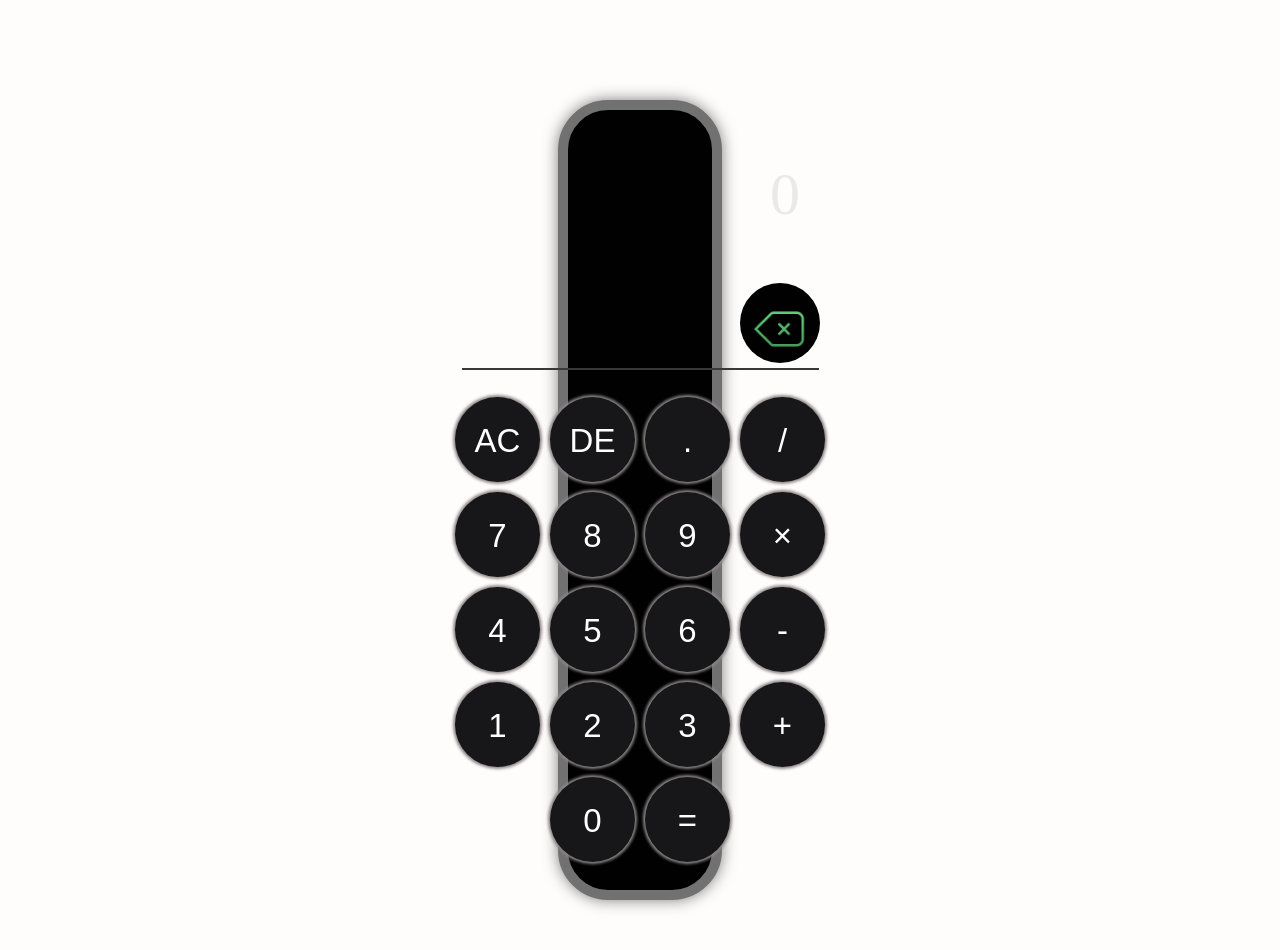
==== index.html @ e79433a6 "Add files via upload" ====
<!DOCTYpE html>
<html lang="en">
<head>
    <meta charset="UTF-8">
    <meta name="viewport" content="width=device-width, initial-scale=1.0">
    <title>Calculator</title>
    <link rel="stylesheet" href="content.css">
</head>
<body>
    <div class="content">
        <div class="upper">
            <div class="show">0</div>
            <div class="answer"></div>
            <button class="image" id="back-circle">
                <img class="size" src="images/backspace.png">
            </button>
        </div>

        <div class="line"></div>

        <div class="lower">
            <div class="row-align">
                <button class="row C"><p class="symbol ">AC</p></button>
                <button class="row D"><p class="symbol ">DE</p></button>
                <button class="row ."><p class="symbol ">.</p></button>
                <button class="row /"><p class="symbol ">/</p></button>
            </div>
            <div class="row-align">
                <button class="row 7"><p class="symbol ">7</p></button>
                <button class="row 8"><p class="symbol ">8</p></button>
                <button class="row 9"><p class="symbol ">9</p></button>
                <button class="row ×"><p class="symbol ">×</p></button>
            </div>
            <div class="row-align">
                <button class="row 4"><p class="symbol ">4</p></button>
                <button class="row 5"><p class="symbol ">5</p></button>
                <button class="row 6"><p class="symbol ">6</p></button>
                <button class="row -"><p class="symbol ">-</p></button>
            </div>
            <div class="row-align">
                <button class="row 1"><p class="symbol ">1</p></button>
                <button class="row 2"><p class="symbol ">2</p></button>
                <button class="row 3"><p class="symbol ">3</p></button>
                <button class="row +"><p class="symbol ">+</p></button>
            </div>
            <div class="row-align">
                
                <button class="row 0"><p class="symbol ">0</p></button>
                
                <button class="row ="><p class="symbol ">=</p></button>
            </div>
        </div>
    </div>
    <script src="https://ajax.googleapis.com/ajax/libs/jquery/3.7.1/jquery.min.js"></script>
    <script src="index.js"></script>
</body>
</html>
---- content.css ----
body{
    background-color: rgba(255, 252, 252, 0.991);
}
.content{
    margin:0;
    margin-top: 100px;
    margin-left: 550px;
    margin-right: 550px;
    margin-bottom: 50px ;
    height:780px;
    display:grid;
    grid-template-columns: 500px;
    background-color: rgba(1,1,1,255);
    border-style: solid;
    justify-content: center;
    border: 10px solid rgb(113, 113, 113);
    border-radius: 50px;
    box-shadow: 0 0 15px rgba(0, 0, 0, 0.5);
}
.upper{
    padding:115px;
    position:relative;
}
.show{
    color:rgba(233,233,233,255);
    font-size: 60px;
    height:50px;
    position:absolute;
    top:50px;
    right: 90px;
}
.answer{
    color:rgba(233,233,233,255);
    height:50px;
    position:absolute;
    font-size:30px;
    top:136px;
    right: 90px;
}
.image{
    position:absolute;
    bottom:0px;
    right:70px;
    /* display: flex;
    justify-content: center; */
}
.size{
    margin-top:15px;
    margin-right:3px;
    height:60x;
    width:60px;
}
#back-circle{
    height:80px;
    width:80px;
    border-radius: 50%;
    border-style: none;
    background-color: rgba(1,1,1,255);
}
.line{
    margin:0px auto;
    margin-top:5px;
    width:71%;
    height:0.01%;
    border:1px rgba(56,56,56,255) solid;
}
.lower{
    margin:0px auto;

}
.row-align{
    display: flex;
    flex-direction: row;
    justify-content: center;
}
.row{
    height:85px;
    width:85px;
    border-radius: 50%;
    border-style: none;
    background-color: rgba(23,23,25,255);
    /* display: flex;
    flex-direction:row;
    justify-content: center; */

    /* row-gap: 80px;
    column-gap: 80px; */
    /* padding:2px;  */
    margin:5px;
    box-shadow: 0px 0px 3px 2px rgb(142, 135, 135);
    position: relative;
}
.symbol{
    color:white;
    font-size: 33px;
    margin:0;
    margin-top:3px;
    /* display:flex;
    flex-direction: row;
    justify-content: center;
    padding:0; */
}
.clicked{
    box-shadow: 0 0 20px rgb(72, 68, 68);
    background-color: grey;
}
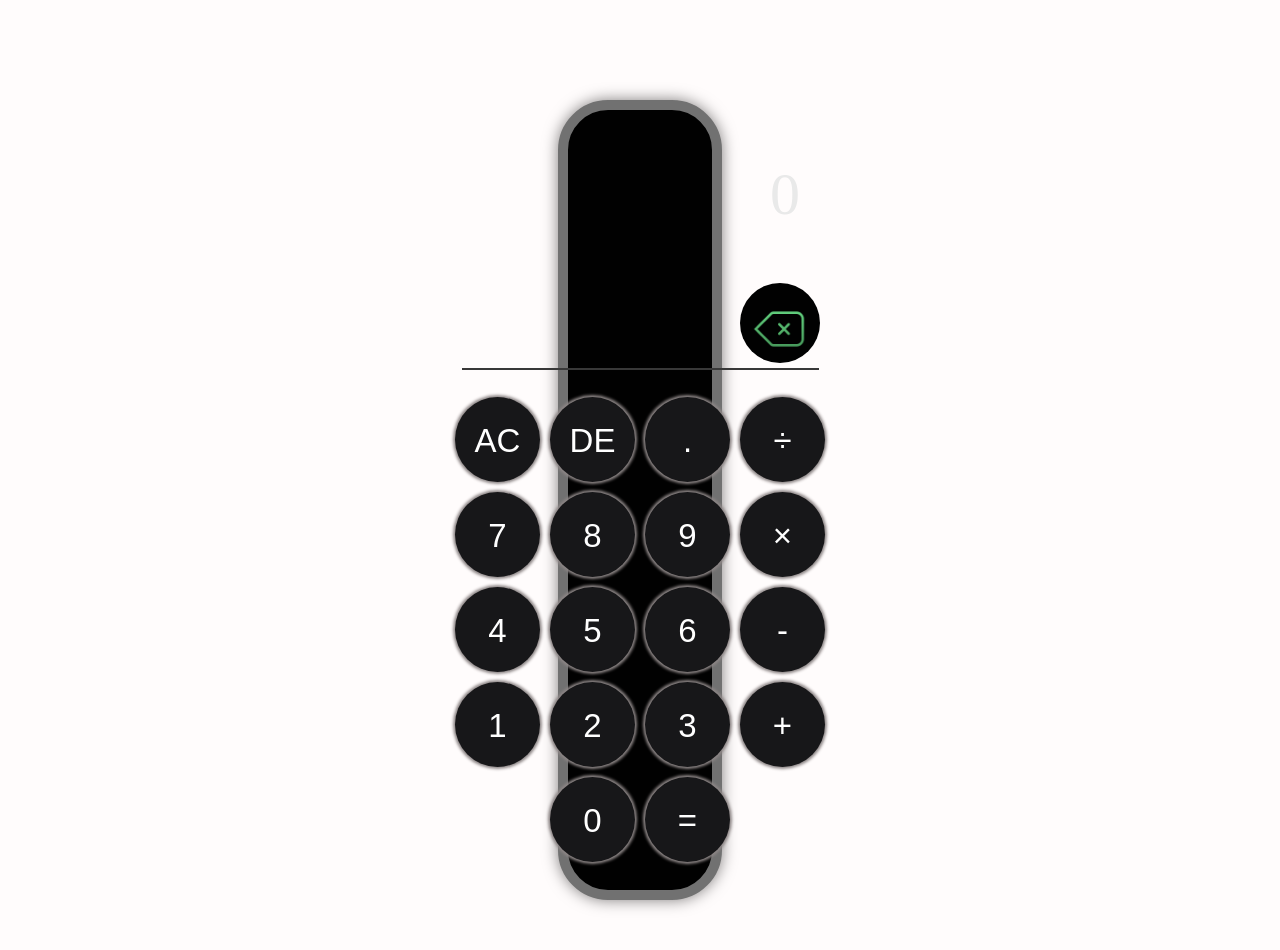
==== commit 918631aa: "first commit" ====
--- a/index.html
+++ b/index.html
@@ -1,57 +1,57 @@
-<!DOCTYpE html>
-<html lang="en">
-<head>
-    <meta charset="UTF-8">
-    <meta name="viewport" content="width=device-width, initial-scale=1.0">
-    <title>Calculator</title>
-    <link rel="stylesheet" href="content.css">
-</head>
-<body>
-    <div class="content">
-        <div class="upper">
-            <div class="show">0</div>
-            <div class="answer"></div>
-            <button class="image" id="back-circle">
-                <img class="size" src="images/backspace.png">
-            </button>
-        </div>
-
-        <div class="line"></div>
-
-        <div class="lower">
-            <div class="row-align">
-                <button class="row C"><p class="symbol ">AC</p></button>
-                <button class="row D"><p class="symbol ">DE</p></button>
-                <button class="row ."><p class="symbol ">.</p></button>
-                <button class="row /"><p class="symbol ">/</p></button>
-            </div>
-            <div class="row-align">
-                <button class="row 7"><p class="symbol ">7</p></button>
-                <button class="row 8"><p class="symbol ">8</p></button>
-                <button class="row 9"><p class="symbol ">9</p></button>
-                <button class="row ×"><p class="symbol ">×</p></button>
-            </div>
-            <div class="row-align">
-                <button class="row 4"><p class="symbol ">4</p></button>
-                <button class="row 5"><p class="symbol ">5</p></button>
-                <button class="row 6"><p class="symbol ">6</p></button>
-                <button class="row -"><p class="symbol ">-</p></button>
-            </div>
-            <div class="row-align">
-                <button class="row 1"><p class="symbol ">1</p></button>
-                <button class="row 2"><p class="symbol ">2</p></button>
-                <button class="row 3"><p class="symbol ">3</p></button>
-                <button class="row +"><p class="symbol ">+</p></button>
-            </div>
-            <div class="row-align">
-                
-                <button class="row 0"><p class="symbol ">0</p></button>
-                
-                <button class="row ="><p class="symbol ">=</p></button>
-            </div>
-        </div>
-    </div>
-    <script src="https://ajax.googleapis.com/ajax/libs/jquery/3.7.1/jquery.min.js"></script>
-    <script src="index.js"></script>
-</body>
-</html>+<!DOCTYpE html>
+<html lang="en">
+<head>
+    <meta charset="UTF-8">
+    <meta name="viewport" content="width=device-width, initial-scale=1.0">
+    <title>Calculator</title>
+    <link rel="stylesheet" href="styles.css">
+</head>
+<body>
+    <div class="content">
+        <div class="upper">
+            <div class="show">0</div>
+            <div class="answer"></div>
+            <button class="image" id="back-circle">
+                <img class="size" src="images/backspace.png">
+            </button>
+        </div>
+
+        <div class="line"></div>
+
+        <div class="lower">
+            <div class="row-align">
+                <button class="row C"><p class="symbol ">AC</p></button>
+                <button class="row D"><p class="symbol ">DE</p></button>
+                <button class="row ."><p class="symbol ">.</p></button>
+                <button class="row ÷"><p class="symbol ">÷</p></button>
+            </div>
+            <div class="row-align">
+                <button class="row 7"><p class="symbol ">7</p></button>
+                <button class="row 8"><p class="symbol ">8</p></button>
+                <button class="row 9"><p class="symbol ">9</p></button>
+                <button class="row ×"><p class="symbol ">×</p></button>
+            </div>
+            <div class="row-align">
+                <button class="row 4"><p class="symbol ">4</p></button>
+                <button class="row 5"><p class="symbol ">5</p></button>
+                <button class="row 6"><p class="symbol ">6</p></button>
+                <button class="row -"><p class="symbol ">-</p></button>
+            </div>
+            <div class="row-align">
+                <button class="row 1"><p class="symbol ">1</p></button>
+                <button class="row 2"><p class="symbol ">2</p></button>
+                <button class="row 3"><p class="symbol ">3</p></button>
+                <button class="row +"><p class="symbol ">+</p></button>
+            </div>
+            <div class="row-align">
+                
+                <button class="row 0"><p class="symbol ">0</p></button>
+                
+                <button class="row ="><p class="symbol ">=</p></button>
+            </div>
+        </div>
+    </div>
+    <script src="https://ajax.googleapis.com/ajax/libs/jquery/3.7.1/jquery.min.js"></script>
+    <script src="index.js"></script>
+</body>
+
--- a/styles.css
+++ b/styles.css
@@ -0,0 +1,93 @@
+body{
+    background-color: rgba(255, 252, 252, 0.991);
+}
+.content{
+    margin:0;
+    margin-top: 100px;
+    margin-left: 550px;
+    margin-right: 550px;
+    margin-bottom: 50px ;
+    height:780px;
+    display:grid;
+    grid-template-columns: 500px;
+    background-color: rgba(1,1,1,255);
+    border-style: solid;
+    justify-content: center;
+    border: 10px solid rgb(113, 113, 113);
+    border-radius: 50px;
+    box-shadow: 0 0 15px rgba(0, 0, 0, 0.5);
+}
+.upper{
+    padding:115px;
+    position:relative;
+}
+.show{
+    color:rgba(233,233,233,255);
+    font-size: 60px;
+    height:50px;
+    position:absolute;
+    top:50px;
+    right: 90px;
+}
+.answer{
+    color:rgba(233,233,233,255);
+    height:50px;
+    position:absolute;
+    font-size:30px;
+    top:136px;
+    right: 90px;
+}
+.image{
+    position:absolute;
+    bottom:0px;
+    right:70px;
+}
+.size{
+    margin-top:15px;
+    margin-right:3px;
+    height:60x;
+    width:60px;
+}
+#back-circle{
+    height:80px;
+    width:80px;
+    border-radius: 50%;
+    border-style: none;
+    background-color: rgba(1,1,1,255);
+}
+.line{
+    margin:0px auto;
+    margin-top:5px;
+    width:71%;
+    height:0.01%;
+    border:1px rgba(56,56,56,255) solid;
+}
+.lower{
+    margin:0px auto;
+
+}
+.row-align{
+    display: flex;
+    flex-direction: row;
+    justify-content: center;
+}
+.row{
+    height:85px;
+    width:85px;
+    border-radius: 50%;
+    border-style: none;
+    background-color: rgba(23,23,25,255);
+    margin:5px;
+    box-shadow: 0px 0px 3px 2px rgb(142, 135, 135);
+    position: relative;
+}
+.symbol{
+    color:white;
+    font-size: 33px;
+    margin:0;
+    margin-top:3px;
+}
+.clicked{
+    box-shadow: 0 0 20px rgb(72, 68, 68);
+    background-color: grey;
+}
